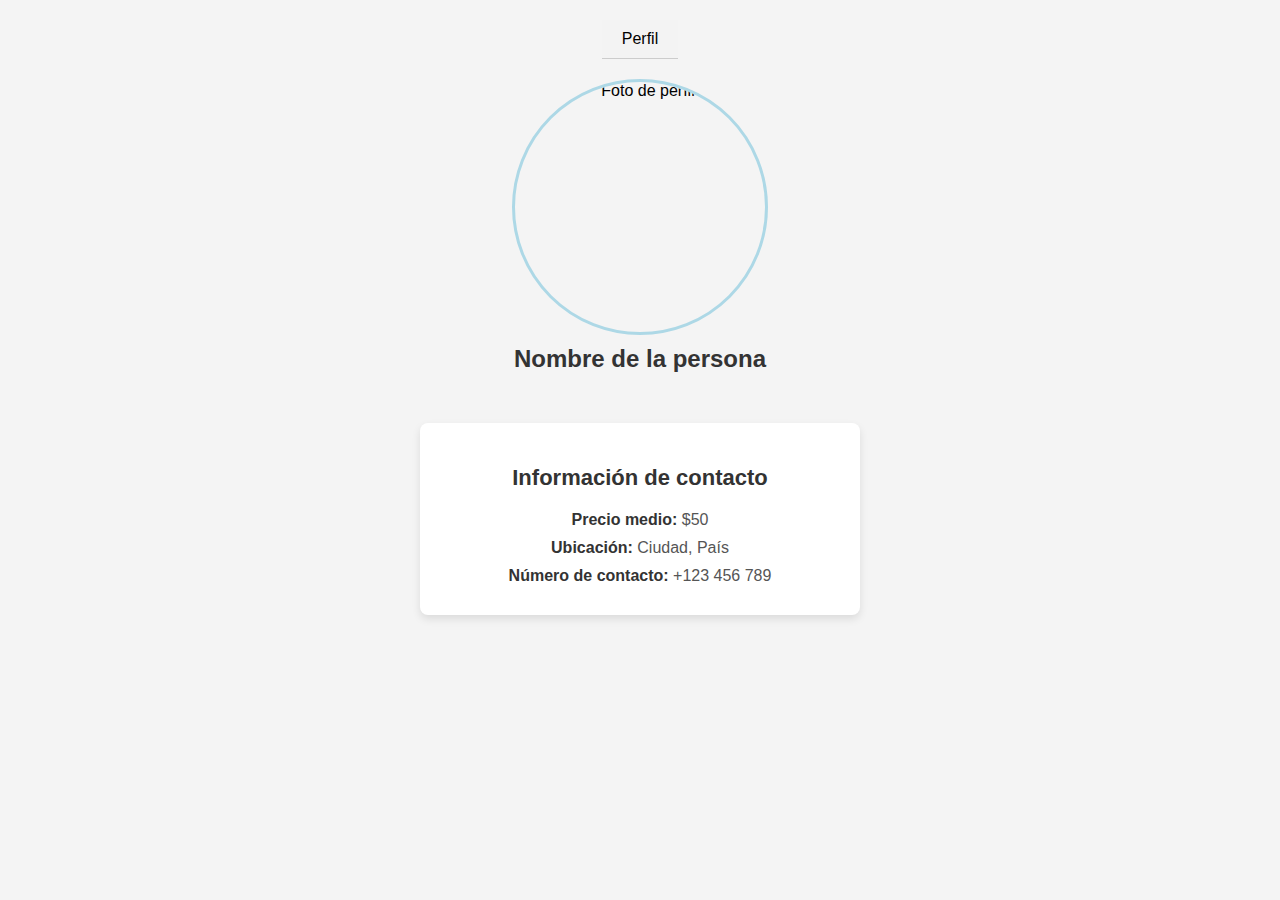
==== contacto.html @ 83c9f8dd "tressy con la pantalla index (buscador , barra de vaegacion y un contenedor de tarjetas ) al hacer c" ====
<!DOCTYPE html>
<html lang="en">
<head>
    <meta charset="UTF-8">
    <meta name="viewport" content="width=device-width, initial-scale=1.0">
    <title>Perfil de Usuario</title>
    <link rel="stylesheet" href="estilos.css">
</head>
<body>
    <div id="userProfile">
        <!-- Barra de navegación -->
        <nav class="navbar">
            <span>Perfil</span>
        </nav>

        <!-- Foto de perfil -->
        <div class="profile-container">
            <img src="https://images.unsplash.com/photo-1741880893442-66f56ad8f3a4?w=600&auto=format&fit=crop&q=60&ixlib=rb-4.0.3&ixid=M3wxMjA3fDB8MHxmZWF0dXJlZC1waG90b3MtZmVlZHw1MHx8fGVufDB8fHx8fA%3D%3D" alt="Foto de perfil" class="profile-img">
            <h2 class="profile-name">Nombre de la persona</h2>
        </div>

        <!-- Tarjeta de información de contacto -->
        <div class="contact-card">
            <h3>Información de contacto</h3>
            <p><strong>Precio medio:</strong> $50</p>
            <p><strong>Ubicación:</strong> Ciudad, País</p>
            <p><strong>Número de contacto:</strong> +123 456 789</p>
        </div>
    </div>
</body>
</html>
---- estilos.css ----
/* Estilos generales */
body {
    margin: 0;
    font-family: Arial, sans-serif;
}

.navbar {
    display: flex;
    justify-content: space-between;
    align-items: center;
    background-color: #f3f3f3;
    padding: 10px 20px;
    border-bottom: 1px solid #ccc;
}

.left-text {
    font-size: 20px;
    font-weight: bold;
    color: #333;
}

.right-text a {
    margin-left: 15px;
    text-decoration: none;
    color: #333;
    font-weight: bold;
}

/* Estilos para el contenedor del buscador */
.search-container {
    display: flex;
    justify-content: center;  /* Centra los elementos horizontalmente */
    align-items: center;      /* Alinea los elementos verticalmente al centro */
    padding: 20px;
    width: 100%;  /* Asegura que el contenedor ocupe todo el ancho disponible */
    box-sizing: border-box;  /* Asegura que el padding no afecte el ancho total */
    max-width: 1600px;  /* Establece un ancho máximo para evitar que se salga */
    margin: 0 auto;  /* Centra el contenedor horizontalmente */
}

/* Estilos para el campo de búsqueda */
.search-container input {
    padding: 10px;
    font-size: 16px;
    border: 1px solid #ccc;
    border-radius: 5px;
    width: 100%;  /* Hace que el campo de búsqueda ocupe el 100% del contenedor */
    margin-right: 10px;  /* Añade un espacio entre el campo de búsqueda y el botón */
    box-sizing: border-box;  /* Incluye padding en el cálculo del ancho */
}

/* Estilos para el botón de búsqueda */
.search-container button {
    padding: 10px 20px;
    font-size: 16px;
    background-color: #007BFF;  /* Cambia el color de fondo del botón */
    color: white;
    border: none;
    border-radius: 5px;
    cursor: pointer;
}

/* Estilos para el contenedor de las tarjetas */
.tarjetas-container {
    display: flex;
    flex-wrap: wrap;  /* Esto permite que las tarjetas se ajusten en filas */
    gap: 20px;  /* Espacio entre las tarjetas */
    justify-content: space-around;  /* Alinea las tarjetas de manera equitativa */
    padding: 10px;
}

/* Estilos para cada tarjeta */
.tarjeta {
    width: 400px;  /* Ancho fijo para cada tarjeta */
    border: 1px solid #ccc;
    border-radius: 10px;
    overflow: hidden;  /* Para que las imágenes no se salgan del borde */
    box-shadow: 0 4px 8px rgba(0, 0, 0, 0.1);  /* Sombra suave */
    background-color: #fff;
    text-align: left;
}

.tarjeta img {
    width: 100%;  /* Hace que la imagen ocupe todo el ancho de la tarjeta */
    height: 400px;  /* Altura fija para las imágenes */
    object-fit: cover;  /* Asegura que la imagen cubra el área del contenedor */
    object-position: center;  /* Centra la imagen si se recorta */
    max-width: 100%;  /* Evita que las imágenes se amplíen más allá del ancho de su contenedor */
    max-height: 400px;  /* Limita la altura máxima de la imagen */
}

/* Otros estilos */
.tarjeta h3 {
    font-size: 16px;
    margin: 15px 10px;
    text-align: center;
}

.tarjeta p {
    font-size: 14px;
    margin: 10px 10px;
}

.details-screen {
    position: fixed;
    top: 0; left: 0;
    width: 100%;
    height: 100%;
    background: white;
    z-index: 999;
    padding: 20px;
    display: flex;
    flex-direction: column;
    align-items: center;
    overflow-y: auto;
  }
  
  .hidden {
    display: none;
  }

  /* Estilo para la pantalla de detalles */
  .details-screen {
    position: fixed;  /* Fija la pantalla a la ventana */
    top: 50%;         /* Centra verticalmente */
    left: 50%;        /* Centra horizontalmente */
    transform: translate(-50%, -50%); /* Ajusta para que el centro del elemento quede en el centro de la pantalla */
    padding: 20px;
    background-color: #fff;
    border-radius: 8px;
    box-shadow: 0 4px 6px rgba(0, 0, 0, 0.1);
    max-width: 600px;
    width: 90%;  /* Asegura que la pantalla no sea más grande que la pantalla */
    display: none; /* Ocultamos inicialmente la pantalla */
    z-index: 1000; /* Asegura que esté por encima de otros elementos */
}

/* Mostrar la pantalla de detalles cuando no esté oculta */
.details-screen:not(.hidden) {
    display: block;
}

/* Estilo para los botones */
button {
    background-color: #007BFF; /* Azul claro */
    color: #fff; /* Texto blanco */
    border: none;
    padding: 10px 20px;
    font-size: 16px;
    cursor: pointer;
    border-radius: 4px;
    margin: 10px 0;
    transition: background-color 0.3s ease;
}

button:hover {
    background-color: #ADD8E6; /* Azul más oscuro al hacer hover */
}

/* Estilo para el botón de 'Back' */
button:nth-of-type(1) {
    font-weight: bold;
}

/* Estilo para las imágenes de los detalles */
#detailImage {
    width: 100%;
    height: auto;
    border-radius: 8px;
    margin-bottom: 20px;
}

/* Estilo para los títulos y descripciones */
#detailName {
    font-size: 24px;
    font-weight: bold;
    margin-bottom: 10px;
}

#detailStyle, #detailLocation, #detailPrice {
    font-size: 18px;
    margin-bottom: 8px;
}


/* Estilos generales */
body {
    font-family: Arial, sans-serif;
    margin: 0;
    padding: 0;
    background-color: #f4f4f4;
  }
  
  #userProfile {
    display: flex;
    flex-direction: column;
    align-items: center;
    justify-content: center;
    max-width: 1200px;
    margin: 0 auto;
    padding: 20px;
}



/* Contenedor del perfil */
.profile-container {
    text-align: center;
    margin-top: 20px;
    display: flex;
    flex-direction: column;
    align-items: center;
}

.profile-img {
    width: 250px;
    height: 250px;
    border-radius: 50%;
    border: 3px solid #ADD8E6;
}

.profile-name {
    margin-top: 10px;
    font-size: 24px;
    font-weight: bold;
    color: #333;
}

/* Tarjeta de contacto */
.contact-card {
    background-color: white;
    padding: 20px;
    margin-top: 30px;
    border-radius: 8px;
    box-shadow: 0 4px 8px rgba(0, 0, 0, 0.1);
    width: 100%;
    max-width: 400px;
    text-align: center;
}

.contact-card h3 {
    margin-bottom: 20px;
    font-size: 22px;
    color: #333;
}

.contact-card p {
    font-size: 16px;
    color: #555;
    margin: 10px 0;
}

.contact-card p strong {
    color: #333;
}
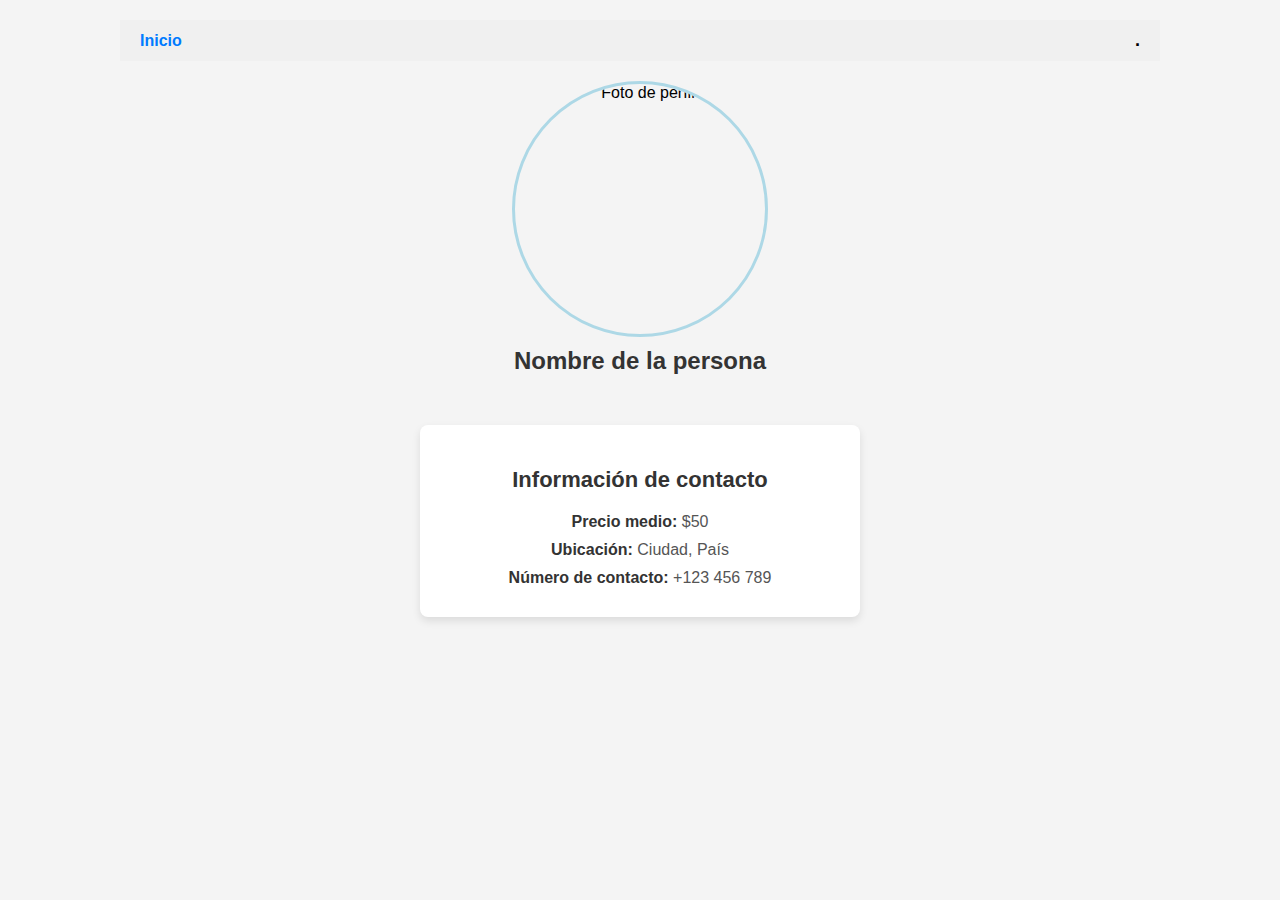
==== commit 79e16963: "mas o menos ya tenemos las pantallas inicio, detalles la publicacion y la pantalla perfil del usuari" ====
--- a/contacto.html
+++ b/contacto.html
@@ -9,8 +9,9 @@
 <body>
     <div id="userProfile">
         <!-- Barra de navegación -->
-        <nav class="navbar">
-            <span>Perfil</span>
+        <nav class="navbarCont">
+            <a href="index.html" class="inicio-btn">Inicio</a>
+            <div class="rightCont">.</div>
         </nav>
 
         <!-- Foto de perfil -->
--- a/estilos.css
+++ b/estilos.css
@@ -4,7 +4,7 @@
     font-family: Arial, sans-serif;
 }
 
-.navbar {
+.navbar1 {
     display: flex;
     justify-content: space-between;
     align-items: center;
@@ -71,7 +71,7 @@
 
 /* Estilos para cada tarjeta */
 .tarjeta {
-    width: 400px;  /* Ancho fijo para cada tarjeta */
+    width: 300px;  /* Ancho fijo para cada tarjeta */
     border: 1px solid #ccc;
     border-radius: 10px;
     overflow: hidden;  /* Para que las imágenes no se salgan del borde */
@@ -82,7 +82,7 @@
 
 .tarjeta img {
     width: 100%;  /* Hace que la imagen ocupe todo el ancho de la tarjeta */
-    height: 400px;  /* Altura fija para las imágenes */
+    height: 300px;  /* Altura fija para las imágenes */
     object-fit: cover;  /* Asegura que la imagen cubra el área del contenedor */
     object-position: center;  /* Centra la imagen si se recorta */
     max-width: 100%;  /* Evita que las imágenes se amplíen más allá del ancho de su contenedor */
@@ -254,4 +254,37 @@
     color: #333;
 }
 
+.connect-button {
+    display: inline-block;
+    padding: 10px 20px;
+    background-color: #007BFF;
+    color: white;
+    border: none;
+    border-radius: 8px;
+    text-decoration: none;
+    font-weight: bold;
+    cursor: pointer;
+  }
   
+  .inicio-btn {
+    display: block;
+    text-decoration: none;
+    color: #007BFF;
+    font-weight: bold;
+    margin-right: auto;
+}
+ 
+.navbarCont {
+    display: flex;
+    justify-content: space-between; /* separa al máximo izquierda y derecha */
+    align-items: center;            /* centra verticalmente */
+    width: 100%;
+    max-width: 1000px;
+    padding: 10px 20px;
+    background-color: #f0f0f0;      /* opcional: color de fondo */
+}
+
+.leftCont, .rightCont {
+    font-weight: bold;
+    font-size: 18px;
+}